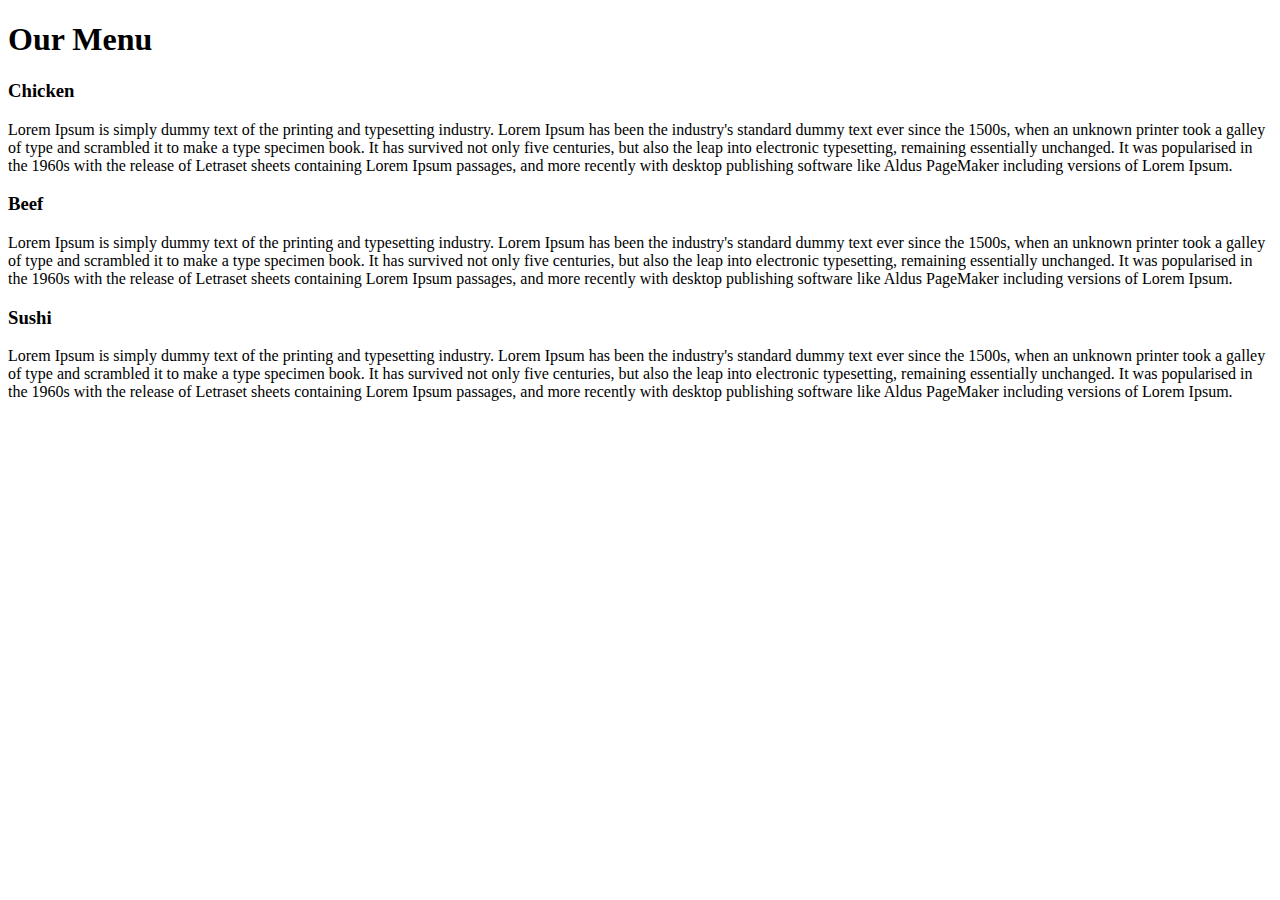
==== module-2/index.html @ 1f917138 "Create index.html" ====
<!doctype html>
	<head>
		<meta charset="utf-8">
		<meta name="viewport" content="width=device-width, initial-scale=1">
		<link rel="stylesheet" type="text/css" href="css/style.css">
		<title> Module-2 </title>
	</head>
	<body>
		<h1>Our Menu</h1>
		<div id="row">
			<section class="col-lg-4 col-md-6 ">
				<h3>Chicken</h3>
				<p>Lorem Ipsum is simply dummy text of the printing and typesetting industry. Lorem Ipsum has been the industry's standard dummy text ever since the 1500s, when an unknown printer took a galley of type and scrambled it to make a type specimen book. It has survived not only five centuries, but also the leap into electronic typesetting, remaining essentially unchanged. It was popularised in the 1960s with the release of Letraset sheets containing Lorem Ipsum passages, and more recently with desktop publishing software like Aldus PageMaker including versions of Lorem Ipsum.</p>
			</section>
			<section class="col-lg-4 col-md-6 ">
				<h3>Beef</h3>
				<p>Lorem Ipsum is simply dummy text of the printing and typesetting industry. Lorem Ipsum has been the industry's standard dummy text ever since the 1500s, when an unknown printer took a galley of type and scrambled it to make a type specimen book. It has survived not only five centuries, but also the leap into electronic typesetting, remaining essentially unchanged. It was popularised in the 1960s with the release of Letraset sheets containing Lorem Ipsum passages, and more recently with desktop publishing software like Aldus PageMaker including versions of Lorem Ipsum.</p>
			</section>
			<section class="col-lg-4 col-md-12 ">
				<h3>Sushi</h3>
				<p>Lorem Ipsum is simply dummy text of the printing and typesetting industry. Lorem Ipsum has been the industry's standard dummy text ever since the 1500s, when an unknown printer took a galley of type and scrambled it to make a type specimen book. It has survived not only five centuries, but also the leap into electronic typesetting, remaining essentially unchanged. It was popularised in the 1960s with the release of Letraset sheets containing Lorem Ipsum passages, and more recently with desktop publishing software like Aldus PageMaker including versions of Lorem Ipsum.</p>
			</section>
		</div>
	</body>
		
</html>
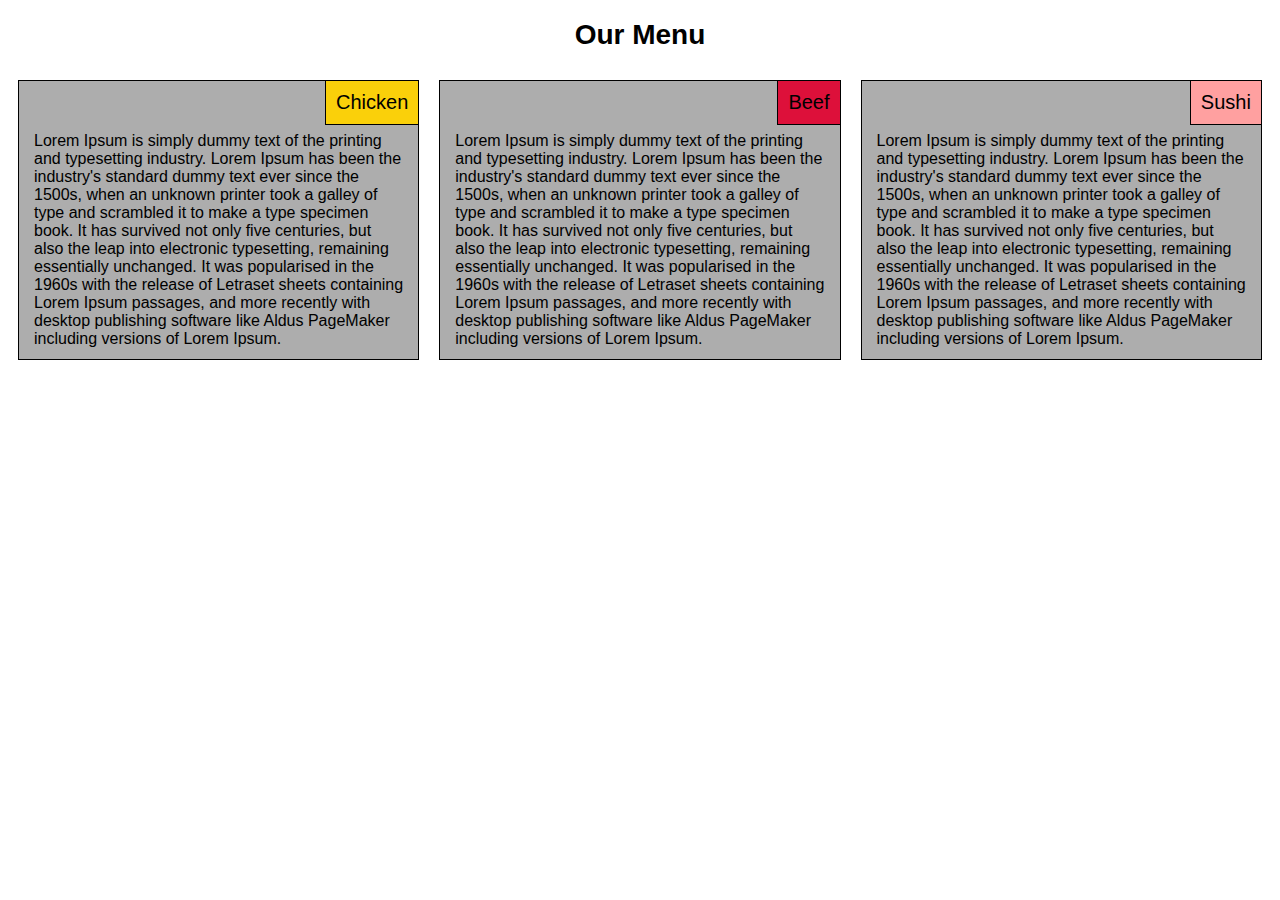
==== commit 1ac9d688: "Update index.html" ====
--- a/module-2/index.html
+++ b/module-2/index.html
@@ -1,26 +1,36 @@
 <!doctype html>
-	<head>
-		<meta charset="utf-8">
-		<meta name="viewport" content="width=device-width, initial-scale=1">
-		<link rel="stylesheet" type="text/css" href="css/style.css">
-		<title> Module-2 </title>
-	</head>
-	<body>
-		<h1>Our Menu</h1>
-		<div id="row">
-			<section class="col-lg-4 col-md-6 ">
-				<h3>Chicken</h3>
-				<p>Lorem Ipsum is simply dummy text of the printing and typesetting industry. Lorem Ipsum has been the industry's standard dummy text ever since the 1500s, when an unknown printer took a galley of type and scrambled it to make a type specimen book. It has survived not only five centuries, but also the leap into electronic typesetting, remaining essentially unchanged. It was popularised in the 1960s with the release of Letraset sheets containing Lorem Ipsum passages, and more recently with desktop publishing software like Aldus PageMaker including versions of Lorem Ipsum.</p>
-			</section>
-			<section class="col-lg-4 col-md-6 ">
-				<h3>Beef</h3>
-				<p>Lorem Ipsum is simply dummy text of the printing and typesetting industry. Lorem Ipsum has been the industry's standard dummy text ever since the 1500s, when an unknown printer took a galley of type and scrambled it to make a type specimen book. It has survived not only five centuries, but also the leap into electronic typesetting, remaining essentially unchanged. It was popularised in the 1960s with the release of Letraset sheets containing Lorem Ipsum passages, and more recently with desktop publishing software like Aldus PageMaker including versions of Lorem Ipsum.</p>
-			</section>
-			<section class="col-lg-4 col-md-12 ">
-				<h3>Sushi</h3>
-				<p>Lorem Ipsum is simply dummy text of the printing and typesetting industry. Lorem Ipsum has been the industry's standard dummy text ever since the 1500s, when an unknown printer took a galley of type and scrambled it to make a type specimen book. It has survived not only five centuries, but also the leap into electronic typesetting, remaining essentially unchanged. It was popularised in the 1960s with the release of Letraset sheets containing Lorem Ipsum passages, and more recently with desktop publishing software like Aldus PageMaker including versions of Lorem Ipsum.</p>
-			</section>
-		</div>
-	</body>
-		
+<html>
+    <head>
+        <meta charset="utf-8">
+        <meta name="viewport" content="width=device-width, initial-scale=1">        
+        <title>Module 2</title>
+        <link rel="stylesheet" href="css/style.css">    
+        
+    </head>
+<body>
+        <div class="row1">
+            <h1>Our Menu</h1>
+        </div>
+        
+        <div class="row2">
+            <div class="col-lg-4 col-md-6 col-sm-12">  
+                <div class="container">
+                    <p class="main chicken">Chicken</p>
+                    <p class="text">Lorem Ipsum is simply dummy text of the printing and typesetting industry. Lorem Ipsum has been the industry's standard dummy text ever since the 1500s, when an unknown printer took a galley of type and scrambled it to make a type specimen book. It has survived not only five centuries, but also the leap into electronic typesetting, remaining essentially unchanged. It was popularised in the 1960s with the release of Letraset sheets containing Lorem Ipsum passages, and more recently with desktop publishing software like Aldus PageMaker including versions of Lorem Ipsum.</p>
+                </div>
+            </div>
+            <div class="col-lg-4 col-md-6 col-sm-12">
+                <div class="container">
+                    <p class="main beef">Beef</p>
+                    <p class="text">Lorem Ipsum is simply dummy text of the printing and typesetting industry. Lorem Ipsum has been the industry's standard dummy text ever since the 1500s, when an unknown printer took a galley of type and scrambled it to make a type specimen book. It has survived not only five centuries, but also the leap into electronic typesetting, remaining essentially unchanged. It was popularised in the 1960s with the release of Letraset sheets containing Lorem Ipsum passages, and more recently with desktop publishing software like Aldus PageMaker including versions of Lorem Ipsum.</p>
+				</div>
+            </div>
+            <div class="col-lg-4 col-md-12 col-sm-12">
+                <div class="container">
+                    <p class="main sushi">Sushi</p>
+                    <p class="text">Lorem Ipsum is simply dummy text of the printing and typesetting industry. Lorem Ipsum has been the industry's standard dummy text ever since the 1500s, when an unknown printer took a galley of type and scrambled it to make a type specimen book. It has survived not only five centuries, but also the leap into electronic typesetting, remaining essentially unchanged. It was popularised in the 1960s with the release of Letraset sheets containing Lorem Ipsum passages, and more recently with desktop publishing software like Aldus PageMaker including versions of Lorem Ipsum.</p>
+                </div>
+            </div>       
+        </div>
+    </body>
 </html>
--- a/module-2/css/style.css
+++ b/module-2/css/style.css
@@ -0,0 +1,86 @@
+* {
+    box-sizing: border-box;
+    font-family: arial,sans-serif;
+}
+
+.row1{
+    width: 100%;
+}
+
+.container {
+    position: relative;
+    border: 1px solid #000000;
+    background-color: #adadad;
+    margin: 10px;
+}
+
+h1 {
+    text-align: center;
+    font-size: 1.75em;
+}
+
+.chicken {
+    background-color: #fad00a;
+}
+
+.beef {
+    background-color: #dd103a;
+}
+
+
+.sushi {
+    background-color: #ffa0a0;
+}
+.main {
+    position: absolute;
+    top: -1px;
+    right: -1px;
+    border: 1px solid #000000;
+    margin: 0px;
+    font-size: 1.25em;
+    padding: 10px;
+}
+
+.text {
+    position: relative;
+    top: 20px;
+    padding: 15px;
+}
+
+/********** large devices  **********/
+@media (min-width: 992px) {
+.col-lg-4}
+.col-lg-4{
+  width: 33.33%;
+  float:left;
+}
+
+
+/********** medium devices  **********/
+@media (min-width: 768px) and (max-width: 991px) {
+  .col-md-4,
+  .col-md-6,.col-md-12 {
+    float: left;    
+  }
+  .col-md-4 {
+    width: 33.33%;
+  }
+  .col-md-6 {
+    width: 50%;
+  }
+  .col-md-12 {
+    width: 100%;
+}
+  
+  }
+
+  /********** Small devices **********/
+@media (max-width: 767px){
+  .col-sm-12 {
+    float:left;
+    width: 100%;
+  }
+}
+
+
+
